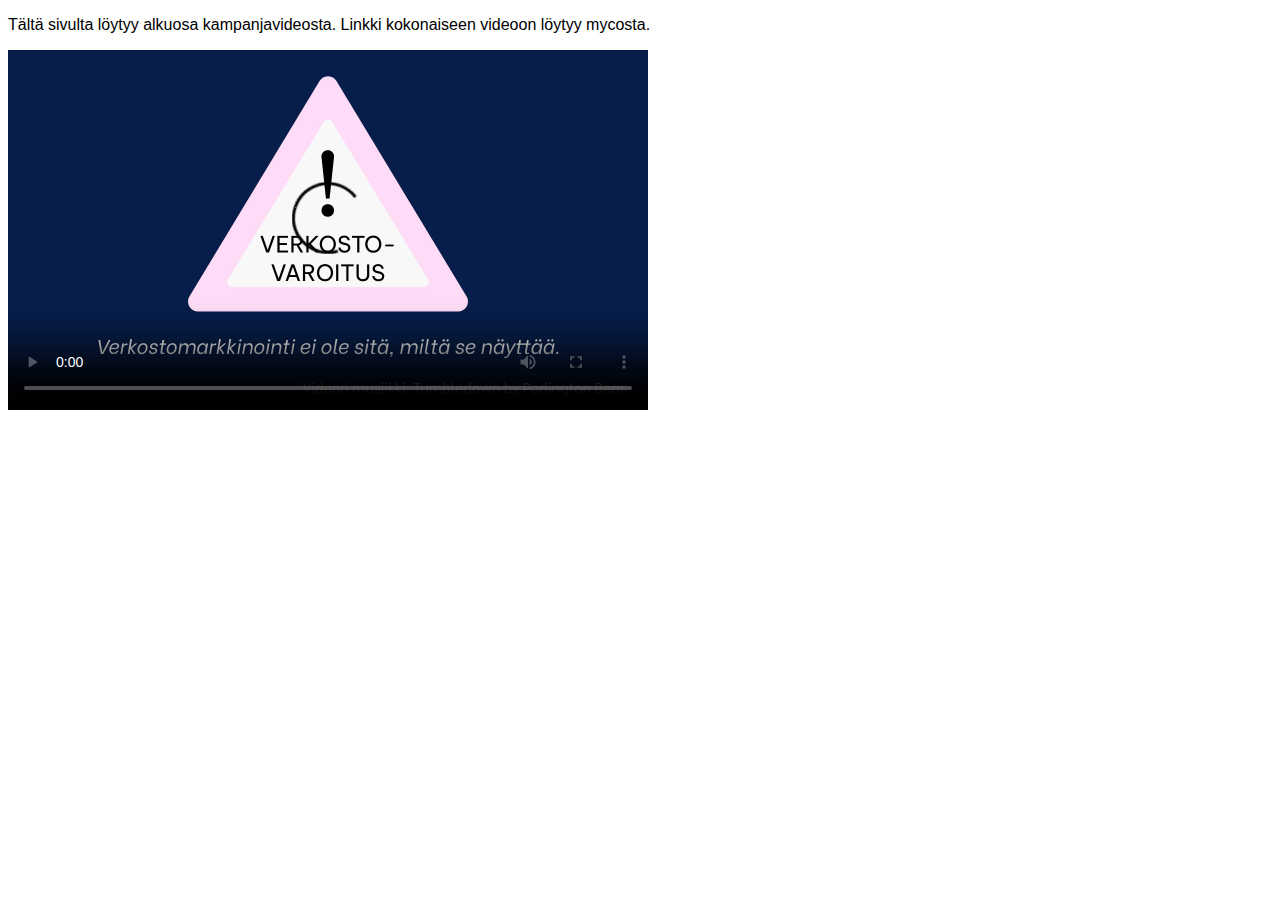
==== index.html @ 20cbfb71 "Update index.html" ====
<!DOCTYPE html>
<html>
    <head>
        <title>Verkostovaroitus-kampanjavideo</title>
        <meta charset="UTF-8" />
        <meta name="description" content="Sivuston kuvaus" /> 
        <meta name="keywords" content="videosivu" />
        <meta name="author" content="Kreetta Lahtinen" />
        <meta name="viewport" content="width=device-width, initial-scale=1">
        <link rel="stylesheet" href="style.css">
    </head>
    <body>
        <p>Tältä sivulta löytyy alkuosa kampanjavideosta. Linkki kokonaiseen videoon löytyy mycosta.</p>
        <video controls poster="posteri.jpg" height="360">
        <source src="main/Verkostovaroitusvideo_alku.mp4" type="video/mp4">
        Your browser does not support the video tag.
        </video>
    </body>
</html>
---- style.css ----
p {
    font-size: medium;
    font-family: Arial, Helvetica, sans-serif;
}
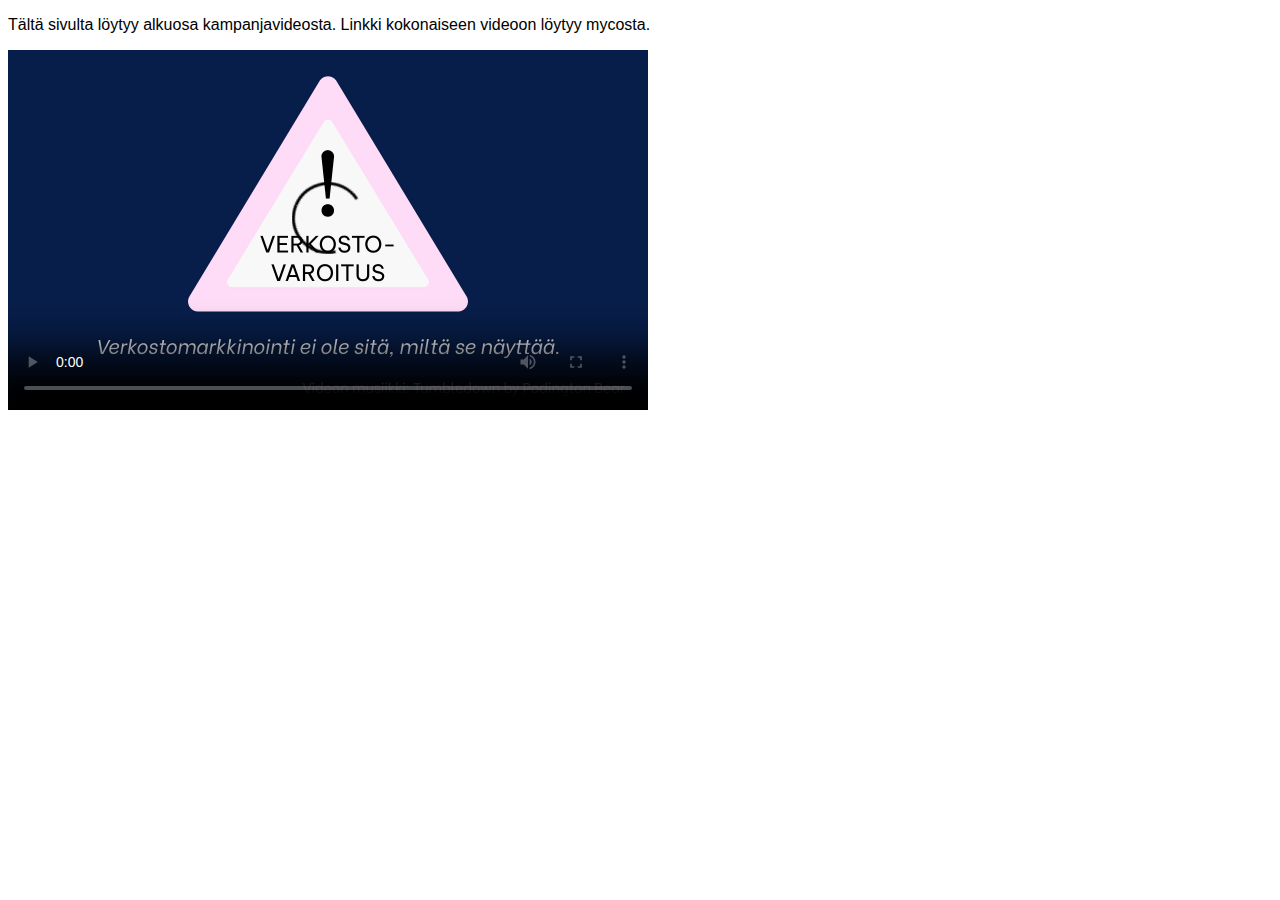
==== commit f1a201b4: "Update index.html" ====
--- a/index.html
+++ b/index.html
@@ -11,7 +11,7 @@
     </head>
     <body>
         <p>Tältä sivulta löytyy alkuosa kampanjavideosta. Linkki kokonaiseen videoon löytyy mycosta.</p>
-        <video controls poster="posteri.jpg" height="360">
+        <video controls height="360" poster="posteri.jpg">
         <source src="main/Verkostovaroitusvideo_alku.mp4" type="video/mp4">
         Your browser does not support the video tag.
         </video>
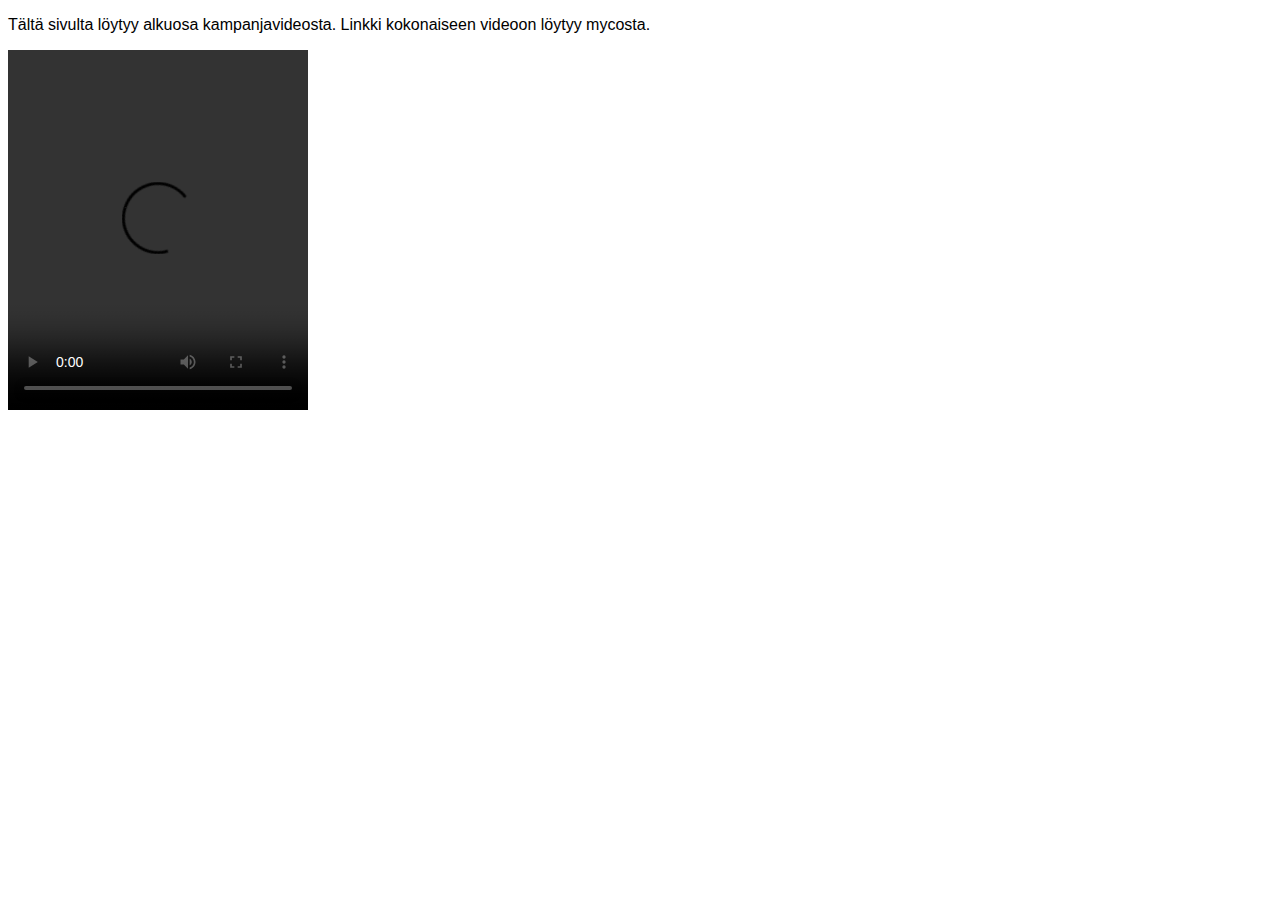
==== commit 39c28d45: "Update index.html" ====
--- a/index.html
+++ b/index.html
@@ -11,7 +11,7 @@
     </head>
     <body>
         <p>Tältä sivulta löytyy alkuosa kampanjavideosta. Linkki kokonaiseen videoon löytyy mycosta.</p>
-        <video controls height="360" poster="posteri.jpg">
+        <video controls height="360">
         <source src="main/Verkostovaroitusvideo_alku.mp4" type="video/mp4">
         Your browser does not support the video tag.
         </video>
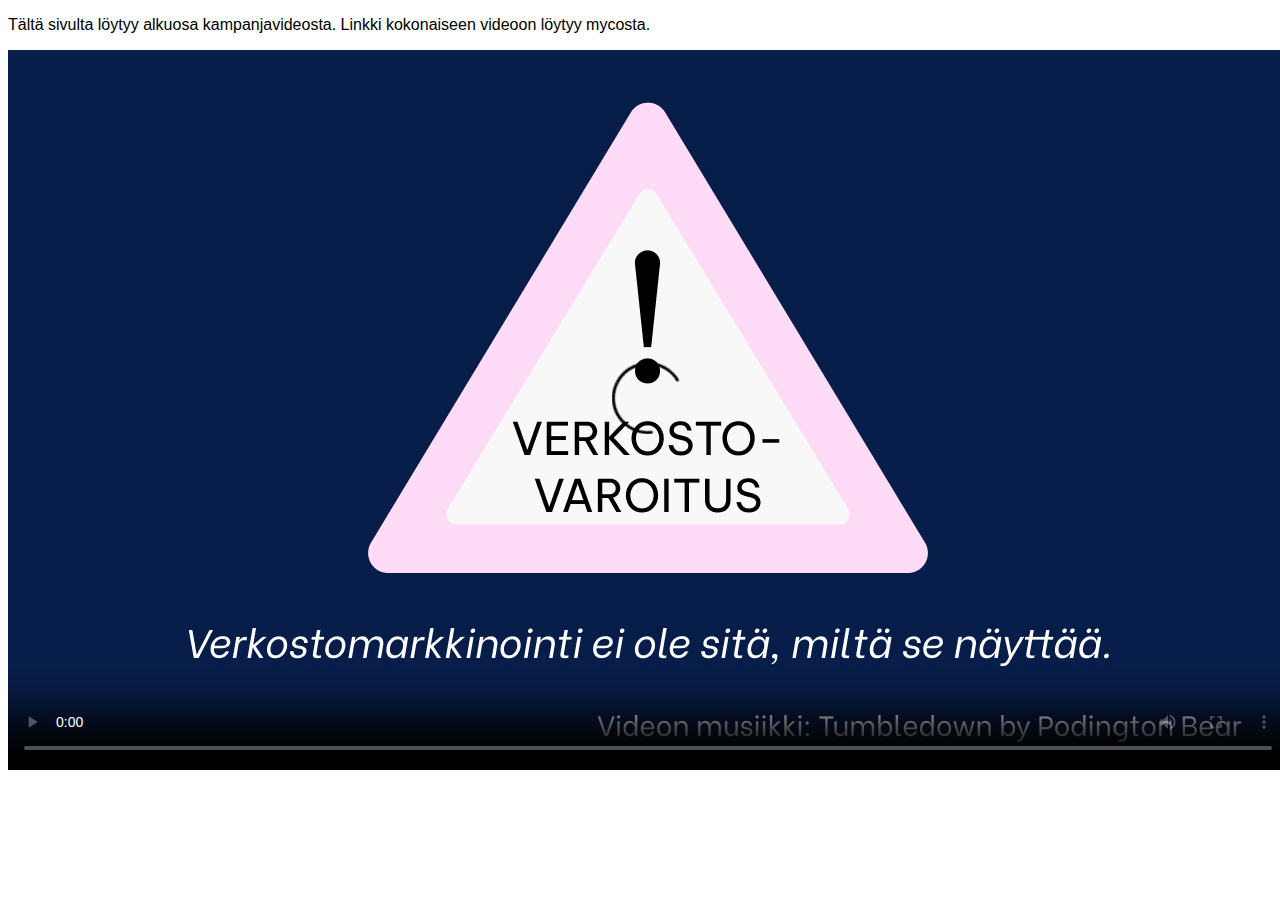
==== commit 419407a7: "Update index.html" ====
--- a/index.html
+++ b/index.html
@@ -11,7 +11,7 @@
     </head>
     <body>
         <p>Tältä sivulta löytyy alkuosa kampanjavideosta. Linkki kokonaiseen videoon löytyy mycosta.</p>
-        <video controls height="360">
+        <video controls poster="posteri.jpg">
         <source src="main/Verkostovaroitusvideo_alku.mp4" type="video/mp4">
         Your browser does not support the video tag.
         </video>
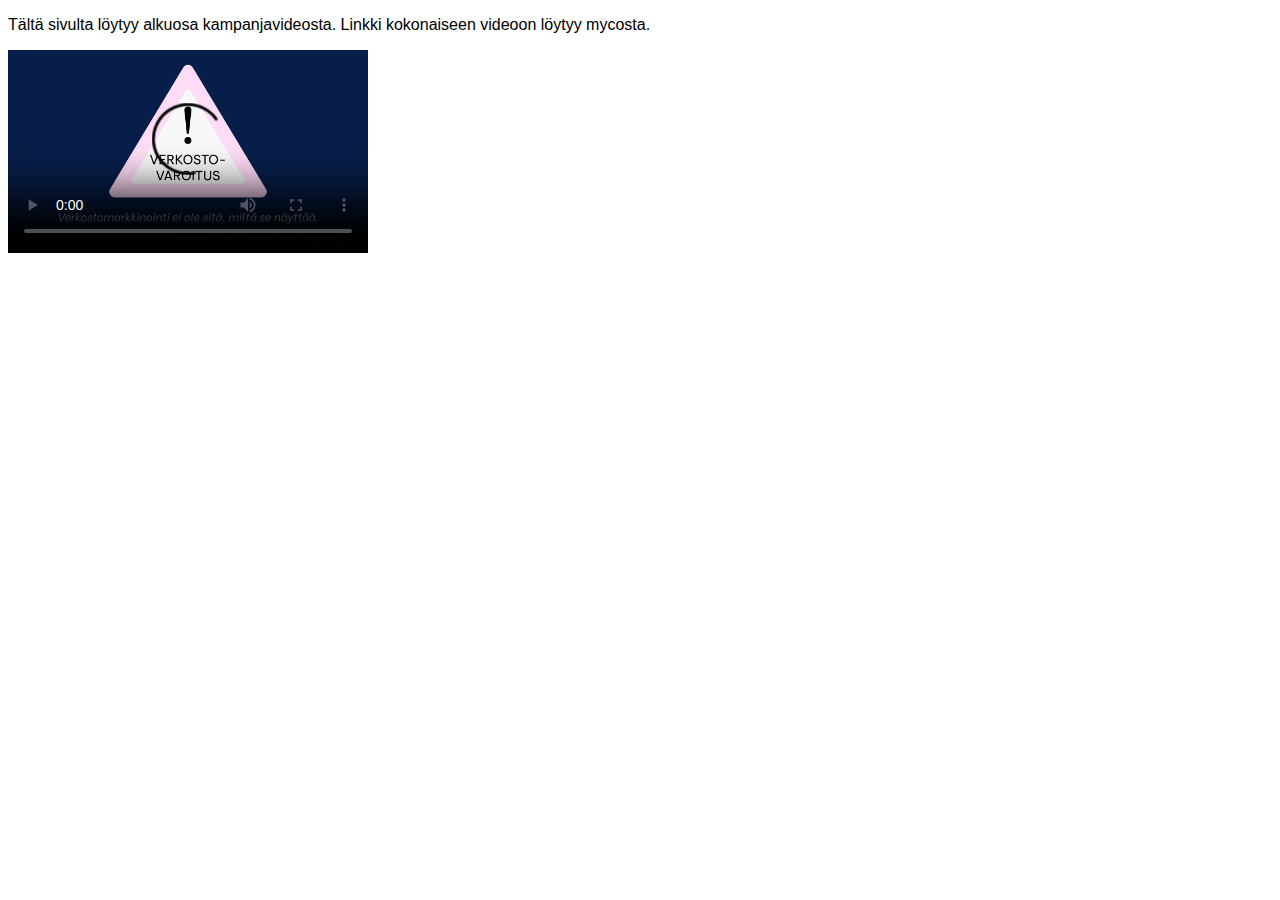
==== commit 15b2a5ba: "Update index.html" ====
--- a/index.html
+++ b/index.html
@@ -11,7 +11,7 @@
     </head>
     <body>
         <p>Tältä sivulta löytyy alkuosa kampanjavideosta. Linkki kokonaiseen videoon löytyy mycosta.</p>
-        <video controls poster="posteri.jpg">
+        <video controls width="360" poster="posteri.jpg">
         <source src="main/Verkostovaroitusvideo_alku.mp4" type="video/mp4">
         Your browser does not support the video tag.
         </video>
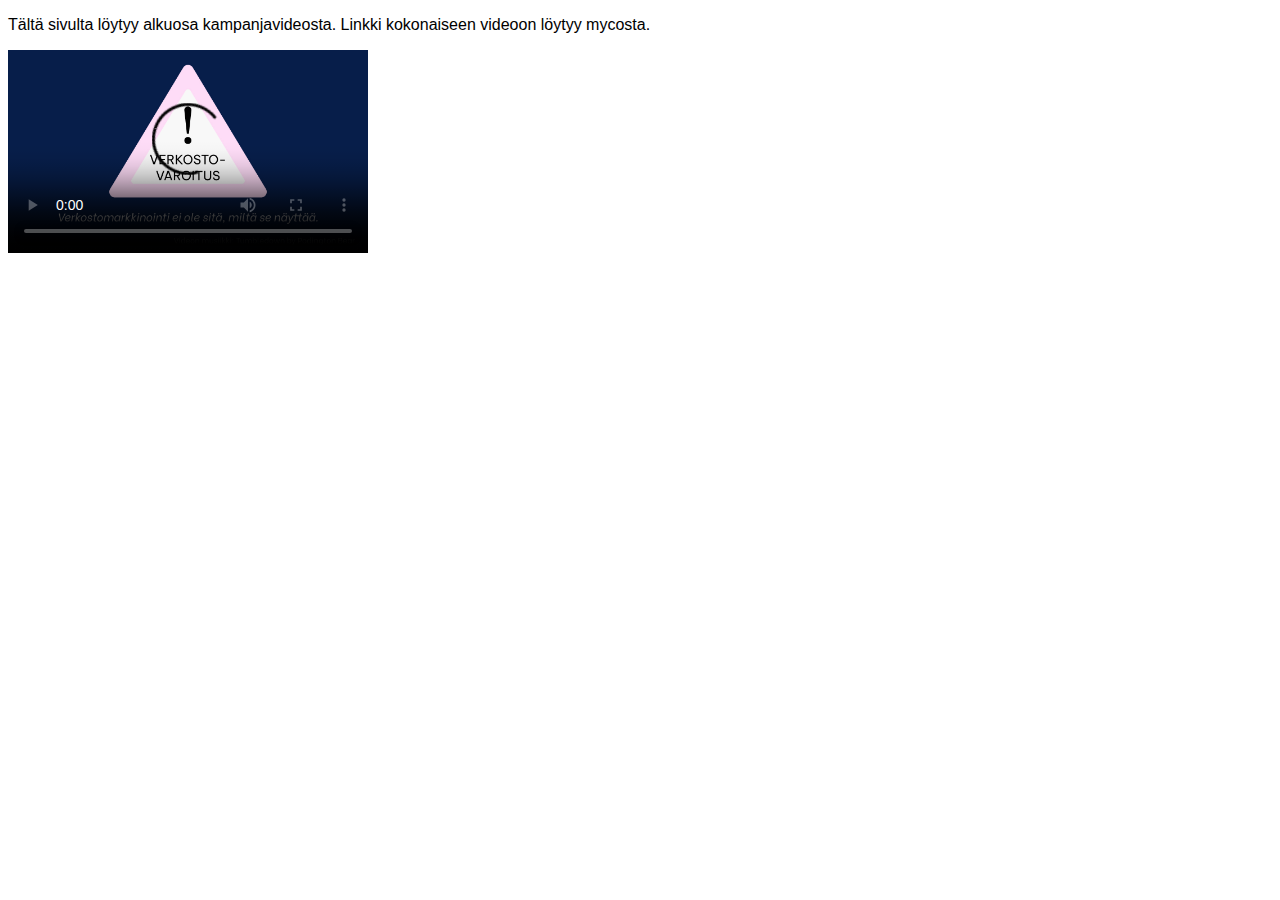
==== commit abe6fc66: "Update index.html" ====
--- a/index.html
+++ b/index.html
@@ -11,7 +11,7 @@
     </head>
     <body>
         <p>Tältä sivulta löytyy alkuosa kampanjavideosta. Linkki kokonaiseen videoon löytyy mycosta.</p>
-        <video controls width="360" poster="posteri.jpg">
+        <video poster="posteri.jpg" controls width="360">
         <source src="main/Verkostovaroitusvideo_alku.mp4" type="video/mp4">
         Your browser does not support the video tag.
         </video>
